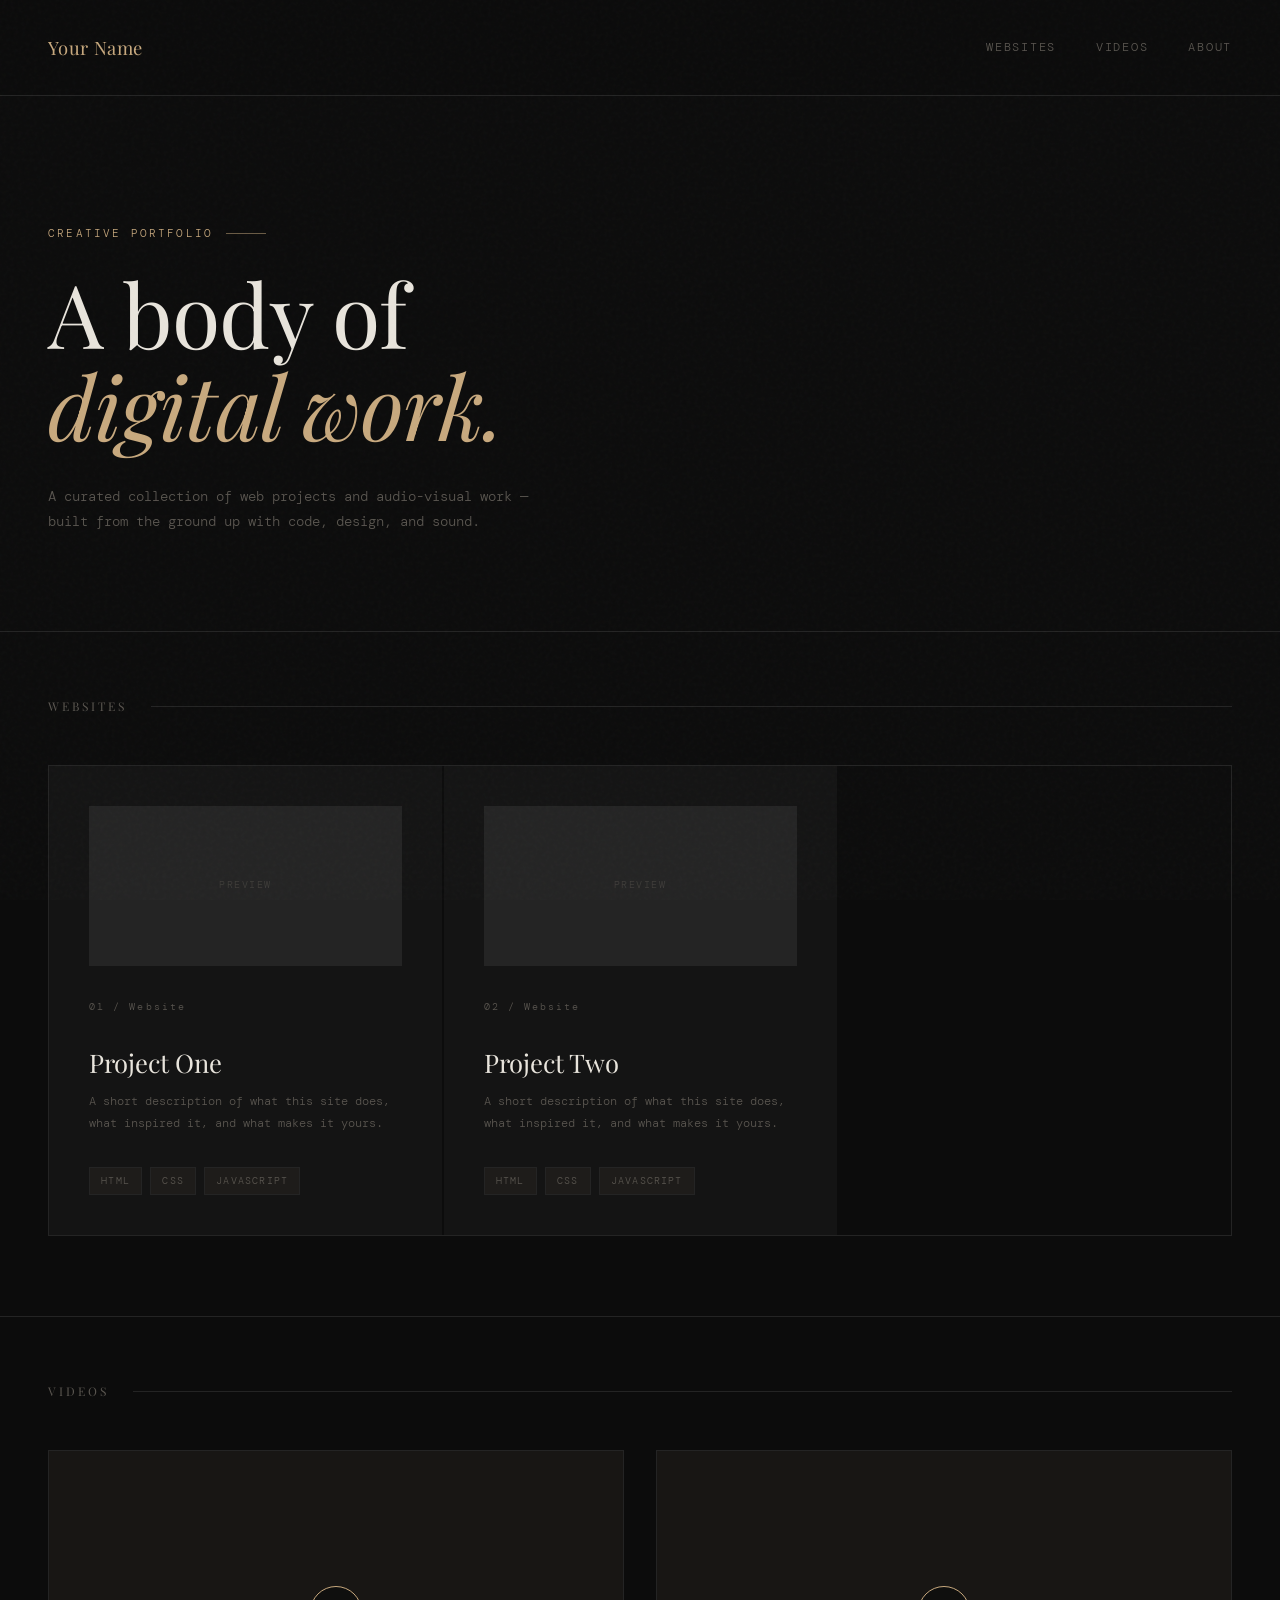
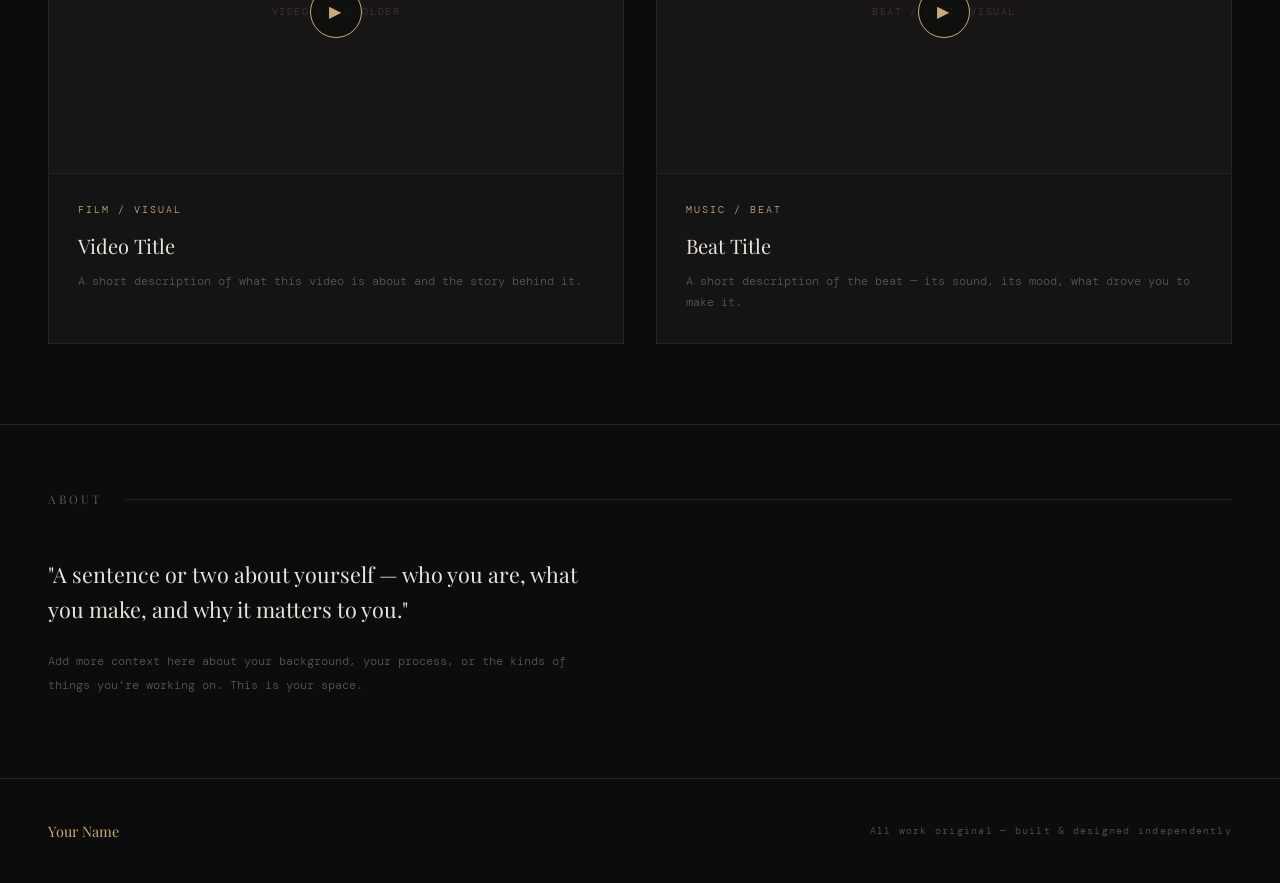
==== index (1).html @ 0b817a41 "Add files via upload" ====
<!DOCTYPE html>
<html lang="en">
<head>
  <meta charset="UTF-8" />
  <meta name="viewport" content="width=device-width, initial-scale=1.0" />
  <title>Portfolio — Creative Works</title>
  <link href="https://fonts.googleapis.com/css2?family=Playfair+Display:ital,wght@0,400;0,700;1,400&family=DM+Mono:wght@300;400&display=swap" rel="stylesheet" />
  <link rel="stylesheet" href="style.css" />
</head>
<body>

  <!-- HEADER -->
  <header>
    <div class="logo">Your Name</div>
    <nav>
      <a href="#websites">Websites</a>
      <a href="#videos">Videos</a>
      <a href="#about">About</a>
    </nav>
  </header>

  <!-- HERO -->
  <div class="hero">
    <div class="hero-label">Creative Portfolio</div>
    <h1>A body of<br /><em>digital work.</em></h1>
    <p class="hero-desc">
      A curated collection of web projects and audio-visual work —
      built from the ground up with code, design, and sound.
    </p>
  </div>

  <!-- WEBSITES SECTION -->
  <section id="websites">
    <div class="section-divider"><h2>Websites</h2></div>
    <div class="works-grid">

      <a class="work-card" href="#" target="_blank">
        <div class="preview-strip">
          <!-- swap this for a screenshot later: <img src="images/project-one.png" alt="Project One preview" /> -->
          <span class="preview-placeholder">Preview</span>
        </div>
        <div class="card-index">01 / Website</div>
        <div class="card-title">Project One</div>
        <div class="card-desc">
          A short description of what this site does, what inspired it, and what makes it yours.
        </div>
        <div class="card-tags">
          <span class="tag">HTML</span>
          <span class="tag">CSS</span>
          <span class="tag">JavaScript</span>
        </div>
        <span class="card-arrow">↗</span>
      </a>

      <a class="work-card" href="#" target="_blank">
        <div class="preview-strip">
          <!-- swap this for a screenshot later: <img src="images/project-two.png" alt="Project Two preview" /> -->
          <span class="preview-placeholder">Preview</span>
        </div>
        <div class="card-index">02 / Website</div>
        <div class="card-title">Project Two</div>
        <div class="card-desc">
          A short description of what this site does, what inspired it, and what makes it yours.
        </div>
        <div class="card-tags">
          <span class="tag">HTML</span>
          <span class="tag">CSS</span>
          <span class="tag">JavaScript</span>
        </div>
        <span class="card-arrow">↗</span>
      </a>

    </div>
  </section>

  <!-- VIDEOS SECTION -->
  <section id="videos">
    <div class="section-divider"><h2>Videos</h2></div>
    <div class="video-grid">

      <div class="video-card">
        <div class="video-thumb">
          <!-- Replace src with your actual video file path -->
          <!-- <video src="videos/your-video.mp4" preload="metadata"></video> -->
          <span class="preview-placeholder">Video placeholder</span>
          <div class="play-btn">▶</div>
        </div>
        <div class="video-info">
          <div class="video-type">Film / Visual</div>
          <div class="video-title">Video Title</div>
          <div class="video-desc">A short description of what this video is about and the story behind it.</div>
        </div>
      </div>

      <div class="video-card">
        <div class="video-thumb">
          <!-- Replace src with your actual video/audio file path -->
          <!-- <video src="videos/your-beat.mp4" preload="metadata"></video> -->
          <span class="preview-placeholder">Beat / Audio visual</span>
          <div class="play-btn">▶</div>
        </div>
        <div class="video-info">
          <div class="video-type">Music / Beat</div>
          <div class="video-title">Beat Title</div>
          <div class="video-desc">A short description of the beat — its sound, its mood, what drove you to make it.</div>
        </div>
      </div>

    </div>
  </section>

  <!-- ABOUT SECTION -->
  <section id="about">
    <div class="section-divider"><h2>About</h2></div>
    <div class="about-content">
      <p class="about-quote">
        "A sentence or two about yourself — who you are, what you make, and why it matters to you."
      </p>
      <p class="about-body">
        Add more context here about your background, your process, or the kinds of things you're working on.
        This is your space.
      </p>
    </div>
  </section>

  <!-- FOOTER -->
  <footer>
    <div class="footer-name">Your Name</div>
    <div class="footer-note">All work original — built &amp; designed independently</div>
  </footer>

</body>
</html>
---- style.css ----
*, *::before, *::after { margin: 0; padding: 0; box-sizing: border-box; }

:root {
  --bg: #0c0c0c;
  --surface: #141414;
  --border: #242424;
  --text: #e8e4dc;
  --muted: #5a5650;
  --accent: #c8a97e;
  --accent-dim: rgba(200, 169, 126, 0.12);
  --tag-bg: #1e1c1a;
}

html { scroll-behavior: smooth; }

body {
  background: var(--bg);
  color: var(--text);
  font-family: 'DM Mono', monospace;
  font-weight: 300;
  line-height: 1.7;
  min-height: 100vh;
  overflow-x: hidden;
}

/* ── NOISE OVERLAY ── */
body::before {
  content: '';
  position: fixed;
  inset: 0;
  background-image: url("data:image/svg+xml,%3Csvg viewBox='0 0 256 256' xmlns='http://www.w3.org/2000/svg'%3E%3Cfilter id='noise'%3E%3CfeTurbulence type='fractalNoise' baseFrequency='0.9' numOctaves='4' stitchTiles='stitch'/%3E%3C/filter%3E%3Crect width='100%25' height='100%25' filter='url(%23noise)' opacity='0.04'/%3E%3C/svg%3E");
  pointer-events: none;
  z-index: 999;
  opacity: 0.6;
}

/* ── HEADER ── */
header {
  display: flex;
  justify-content: space-between;
  align-items: center;
  padding: 2rem 3rem;
  border-bottom: 1px solid var(--border);
  position: sticky;
  top: 0;
  background: rgba(12, 12, 12, 0.92);
  backdrop-filter: blur(12px);
  z-index: 100;
}

.logo {
  font-family: 'Playfair Display', serif;
  font-size: 1.15rem;
  letter-spacing: 0.02em;
  color: var(--accent);
}

nav {
  display: flex;
  gap: 2.5rem;
}

nav a {
  color: var(--muted);
  text-decoration: none;
  font-size: 0.72rem;
  letter-spacing: 0.15em;
  text-transform: uppercase;
  transition: color 0.2s;
}

nav a:hover { color: var(--text); }

/* ── HERO ── */
.hero {
  padding: 8rem 3rem 6rem;
  max-width: 900px;
}

.hero-label {
  font-size: 0.68rem;
  letter-spacing: 0.2em;
  text-transform: uppercase;
  color: var(--accent);
  margin-bottom: 1.5rem;
  display: flex;
  align-items: center;
  gap: 0.8rem;
}

.hero-label::after {
  content: '';
  display: block;
  width: 40px;
  height: 1px;
  background: var(--accent);
  opacity: 0.5;
}

h1 {
  font-family: 'Playfair Display', serif;
  font-size: clamp(3rem, 7vw, 5.5rem);
  line-height: 1.05;
  font-weight: 400;
  letter-spacing: -0.01em;
  margin-bottom: 2rem;
}

h1 em {
  font-style: italic;
  color: var(--accent);
}

.hero-desc {
  font-size: 0.85rem;
  color: var(--muted);
  max-width: 520px;
  line-height: 1.9;
}

/* ── DIVIDER ── */
.section-divider {
  display: flex;
  align-items: center;
  gap: 1.5rem;
  padding: 0 3rem;
  margin-bottom: 3rem;
}

.section-divider h2 {
  font-family: 'Playfair Display', serif;
  font-size: 0.75rem;
  font-weight: 400;
  letter-spacing: 0.25em;
  text-transform: uppercase;
  color: var(--muted);
  white-space: nowrap;
}

.section-divider::after {
  content: '';
  flex: 1;
  height: 1px;
  background: var(--border);
}

/* ── SECTION ── */
section {
  padding: 4rem 0 5rem;
  border-top: 1px solid var(--border);
}

/* ── WORKS GRID (Websites) ── */
.works-grid {
  display: grid;
  grid-template-columns: repeat(auto-fill, minmax(340px, 1fr));
  gap: 1.5px;
  border: 1.5px solid var(--border);
  margin: 0 3rem;
}

.work-card {
  background: var(--surface);
  padding: 2.5rem;
  position: relative;
  overflow: hidden;
  cursor: pointer;
  transition: background 0.25s;
  text-decoration: none;
  color: inherit;
  display: block;
}

.work-card::before {
  content: '';
  position: absolute;
  inset: 0;
  background: var(--accent-dim);
  opacity: 0;
  transition: opacity 0.25s;
}

.work-card:hover { background: #181614; }
.work-card:hover::before { opacity: 1; }

.card-index {
  font-size: 0.65rem;
  letter-spacing: 0.2em;
  color: var(--muted);
  margin-bottom: 2rem;
}

.card-title {
  font-family: 'Playfair Display', serif;
  font-size: 1.6rem;
  font-weight: 400;
  margin-bottom: 0.75rem;
  line-height: 1.2;
}

.card-desc {
  font-size: 0.78rem;
  color: var(--muted);
  line-height: 1.8;
  margin-bottom: 2rem;
}

.card-tags {
  display: flex;
  flex-wrap: wrap;
  gap: 0.5rem;
}

.tag {
  font-size: 0.62rem;
  letter-spacing: 0.12em;
  text-transform: uppercase;
  padding: 0.3rem 0.7rem;
  background: var(--tag-bg);
  border: 1px solid var(--border);
  color: var(--muted);
}

.card-arrow {
  position: absolute;
  bottom: 2rem;
  right: 2rem;
  font-size: 1.1rem;
  color: var(--accent);
  opacity: 0;
  transform: translate(-4px, 4px);
  transition: opacity 0.2s, transform 0.2s;
}

.work-card:hover .card-arrow {
  opacity: 1;
  transform: translate(0, 0);
}

/* ── PREVIEW STRIP ── */
.preview-strip {
  height: 160px;
  background: var(--border);
  margin-bottom: 2rem;
  overflow: hidden;
  display: flex;
  align-items: center;
  justify-content: center;
  border-bottom: 1px solid var(--border);
}

.preview-placeholder {
  font-size: 0.65rem;
  letter-spacing: 0.15em;
  text-transform: uppercase;
  color: var(--muted);
  opacity: 0.5;
}

/* ── VIDEO GRID ── */
.video-grid {
  display: grid;
  grid-template-columns: repeat(auto-fill, minmax(400px, 1fr));
  gap: 2rem;
  padding: 0 3rem;
}

.video-card {
  background: var(--surface);
  border: 1px solid var(--border);
  overflow: hidden;
}

.video-thumb {
  width: 100%;
  aspect-ratio: 16/9;
  background: #181614;
  display: flex;
  align-items: center;
  justify-content: center;
  font-size: 0.65rem;
  letter-spacing: 0.2em;
  text-transform: uppercase;
  color: var(--muted);
  border-bottom: 1px solid var(--border);
  position: relative;
  overflow: hidden;
}

.video-thumb video {
  width: 100%;
  height: 100%;
  object-fit: cover;
  display: block;
}

.play-btn {
  position: absolute;
  width: 52px;
  height: 52px;
  border: 1px solid var(--accent);
  border-radius: 50%;
  display: flex;
  align-items: center;
  justify-content: center;
  color: var(--accent);
  font-size: 1rem;
  cursor: pointer;
  transition: background 0.2s, transform 0.2s;
  background: rgba(12, 12, 12, 0.7);
  z-index: 2;
}

.play-btn:hover {
  background: var(--accent);
  color: var(--bg);
  transform: scale(1.08);
}

.video-info {
  padding: 1.8rem;
}

.video-type {
  font-size: 0.62rem;
  letter-spacing: 0.2em;
  text-transform: uppercase;
  color: var(--accent);
  margin-bottom: 0.6rem;
}

.video-title {
  font-family: 'Playfair Display', serif;
  font-size: 1.25rem;
  font-weight: 400;
  margin-bottom: 0.5rem;
}

.video-desc {
  font-size: 0.75rem;
  color: var(--muted);
  line-height: 1.8;
}

/* ── ABOUT ── */
.about-content {
  padding: 0 3rem;
  max-width: 660px;
}

.about-quote {
  font-family: 'Playfair Display', serif;
  font-size: 1.35rem;
  font-weight: 400;
  line-height: 1.6;
  margin-bottom: 1.5rem;
}

.about-body {
  font-size: 0.78rem;
  color: var(--muted);
  line-height: 1.9;
}

/* ── FOOTER ── */
footer {
  border-top: 1px solid var(--border);
  padding: 2.5rem 3rem;
  display: flex;
  justify-content: space-between;
  align-items: center;
}

.footer-name {
  font-family: 'Playfair Display', serif;
  font-size: 0.9rem;
  color: var(--accent);
}

.footer-note {
  font-size: 0.65rem;
  letter-spacing: 0.12em;
  color: var(--muted);
}

/* ── ANIMATIONS ── */
@keyframes fadeUp {
  from { opacity: 0; transform: translateY(24px); }
  to   { opacity: 1; transform: translateY(0); }
}

.hero > * {
  animation: fadeUp 0.7s ease both;
}

.hero > *:nth-child(1) { animation-delay: 0.1s; }
.hero > *:nth-child(2) { animation-delay: 0.2s; }
.hero > *:nth-child(3) { animation-delay: 0.35s; }

/* ── RESPONSIVE ── */
@media (max-width: 640px) {
  header { padding: 1.5rem; }
  nav { gap: 1.2rem; }
  .hero { padding: 5rem 1.5rem 4rem; }
  .works-grid { margin: 0 1.5rem; }
  .video-grid { padding: 0 1.5rem; grid-template-columns: 1fr; }
  .section-divider { padding: 0 1.5rem; }
  .about-content { padding: 0 1.5rem; }
  footer { flex-direction: column; gap: 0.5rem; text-align: center; padding: 2rem 1.5rem; }
}
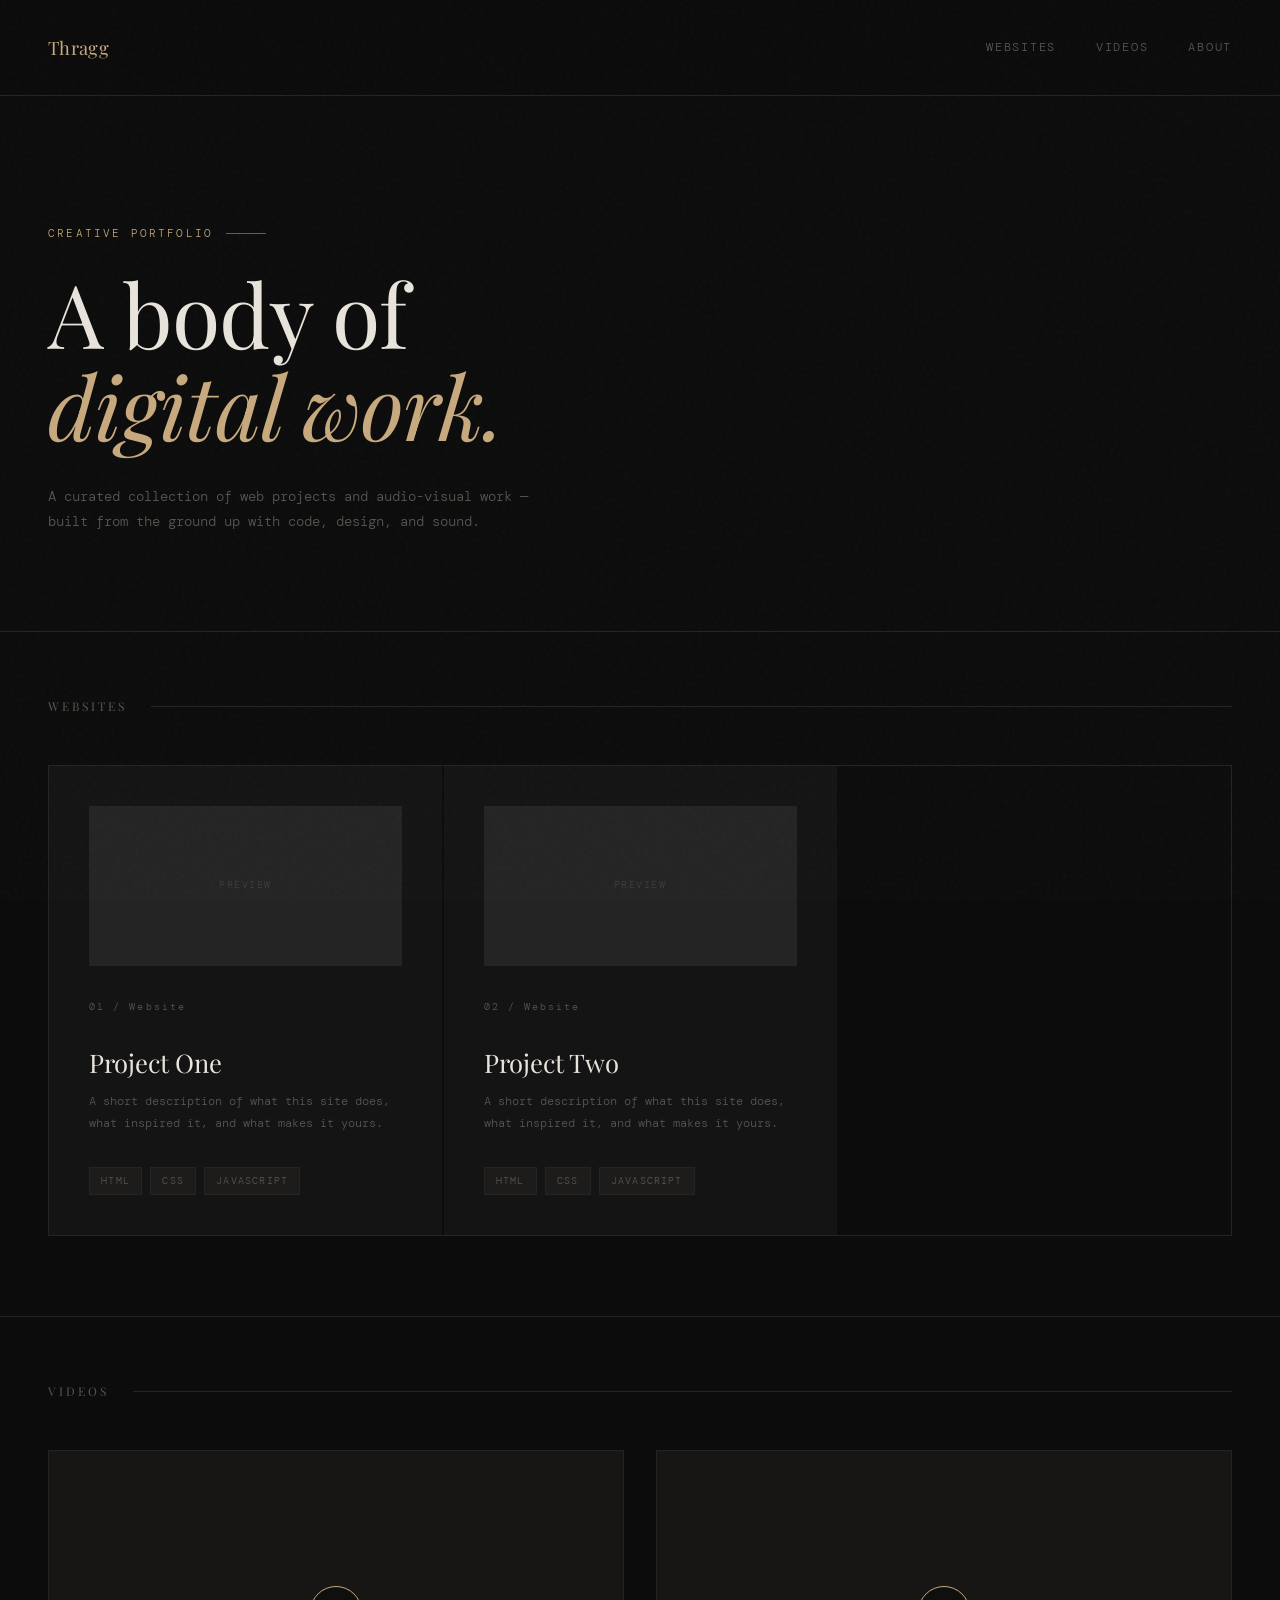
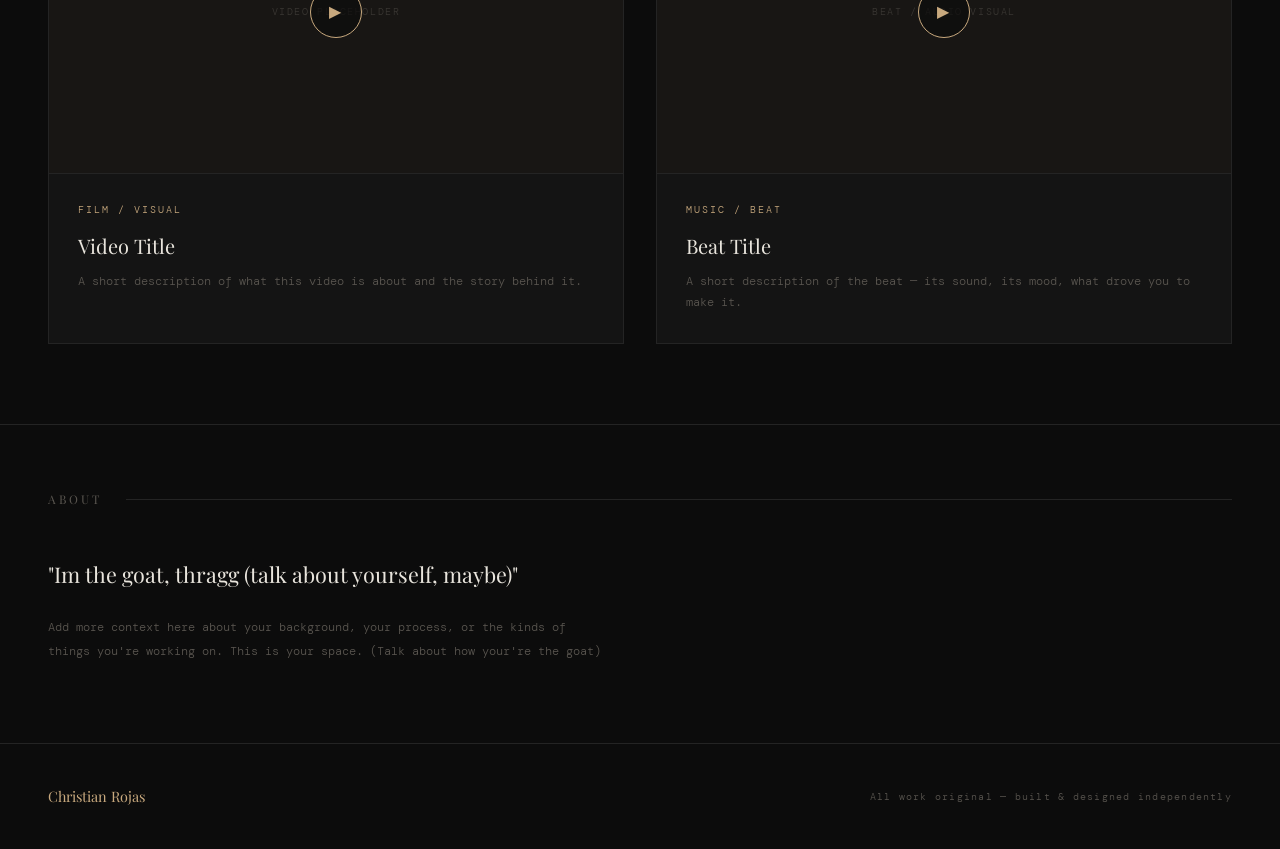
==== commit a83f9699: "Update index (1).html" ====
--- a/index (1).html
+++ b/index (1).html
@@ -11,7 +11,7 @@
 
   <!-- HEADER -->
   <header>
-    <div class="logo">Your Name</div>
+    <div class="logo">Thragg</div>
     <nav>
       <a href="#websites">Websites</a>
       <a href="#videos">Videos</a>
@@ -114,18 +114,18 @@
     <div class="section-divider"><h2>About</h2></div>
     <div class="about-content">
       <p class="about-quote">
-        "A sentence or two about yourself — who you are, what you make, and why it matters to you."
+        "Im the goat, thragg (talk about yourself, maybe)"
       </p>
       <p class="about-body">
         Add more context here about your background, your process, or the kinds of things you're working on.
-        This is your space.
+        This is your space. (Talk about how your're the goat)
       </p>
     </div>
   </section>
 
   <!-- FOOTER -->
   <footer>
-    <div class="footer-name">Your Name</div>
+    <div class="footer-name">Christian Rojas</div>
     <div class="footer-note">All work original — built &amp; designed independently</div>
   </footer>
 
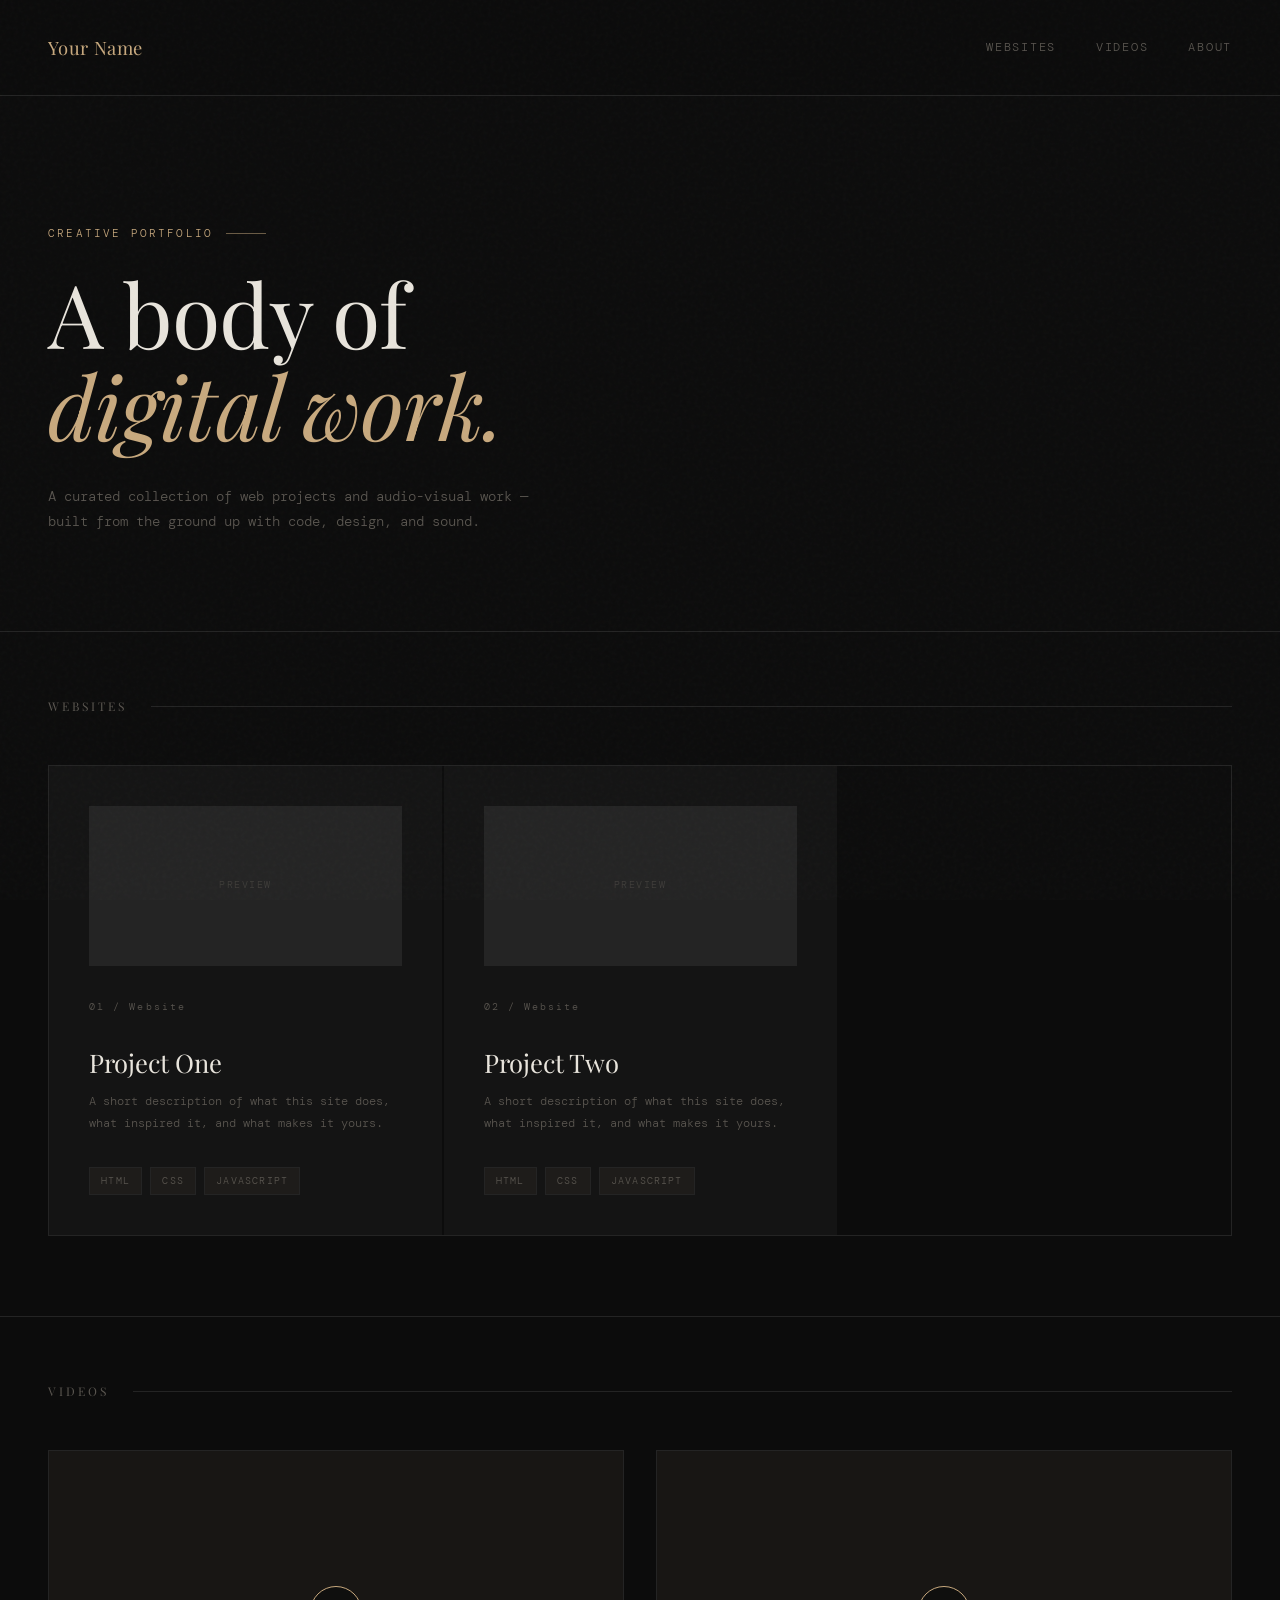
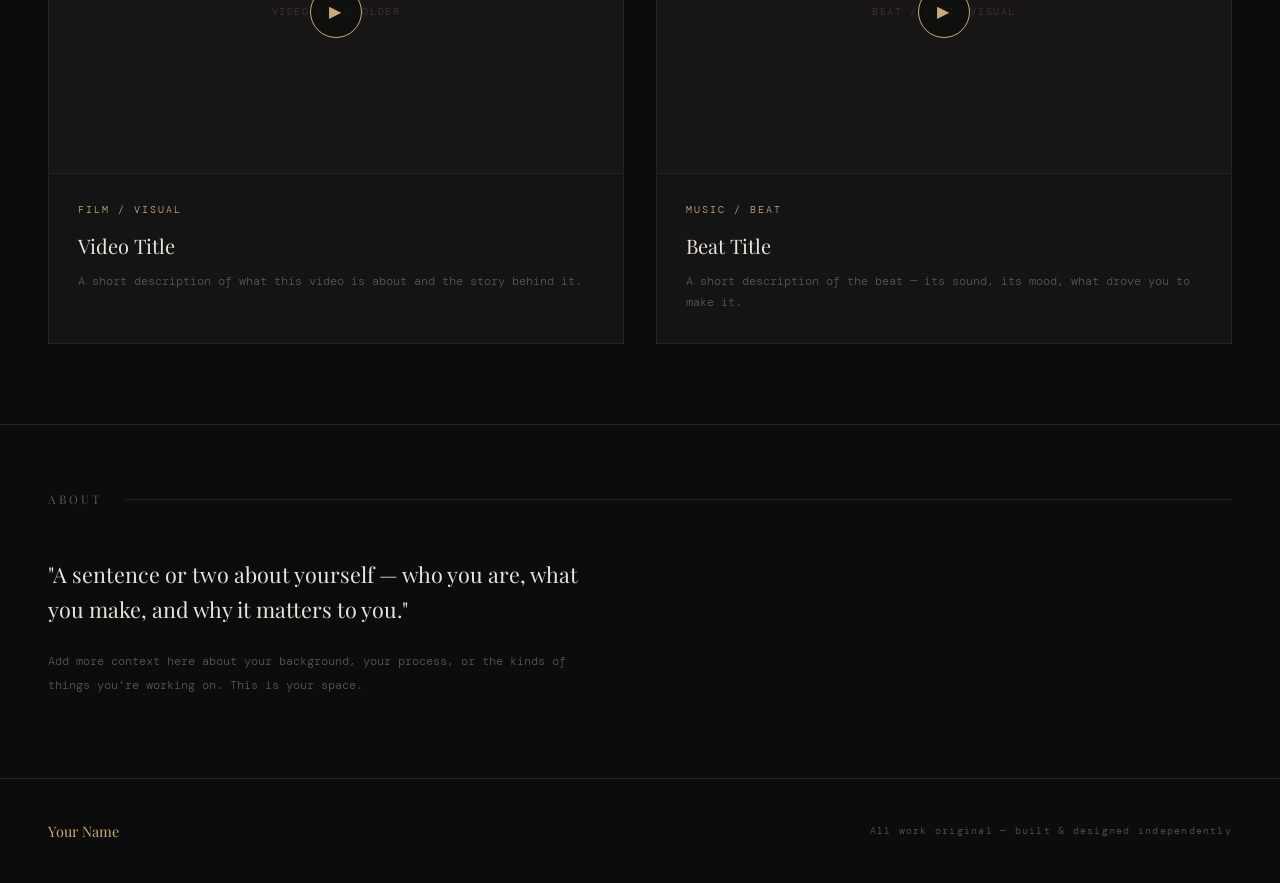
==== commit d99f1596: "Add files via upload" ====
--- a/index (1).html
+++ b/index (1).html
@@ -11,7 +11,7 @@
 
   <!-- HEADER -->
   <header>
-    <div class="logo">Thragg</div>
+    <div class="logo">Your Name</div>
     <nav>
       <a href="#websites">Websites</a>
       <a href="#videos">Videos</a>
@@ -114,18 +114,18 @@
     <div class="section-divider"><h2>About</h2></div>
     <div class="about-content">
       <p class="about-quote">
-        "Im the goat, thragg (talk about yourself, maybe)"
+        "A sentence or two about yourself — who you are, what you make, and why it matters to you."
       </p>
       <p class="about-body">
         Add more context here about your background, your process, or the kinds of things you're working on.
-        This is your space. (Talk about how your're the goat)
+        This is your space.
       </p>
     </div>
   </section>
 
   <!-- FOOTER -->
   <footer>
-    <div class="footer-name">Christian Rojas</div>
+    <div class="footer-name">Your Name</div>
     <div class="footer-note">All work original — built &amp; designed independently</div>
   </footer>
 
